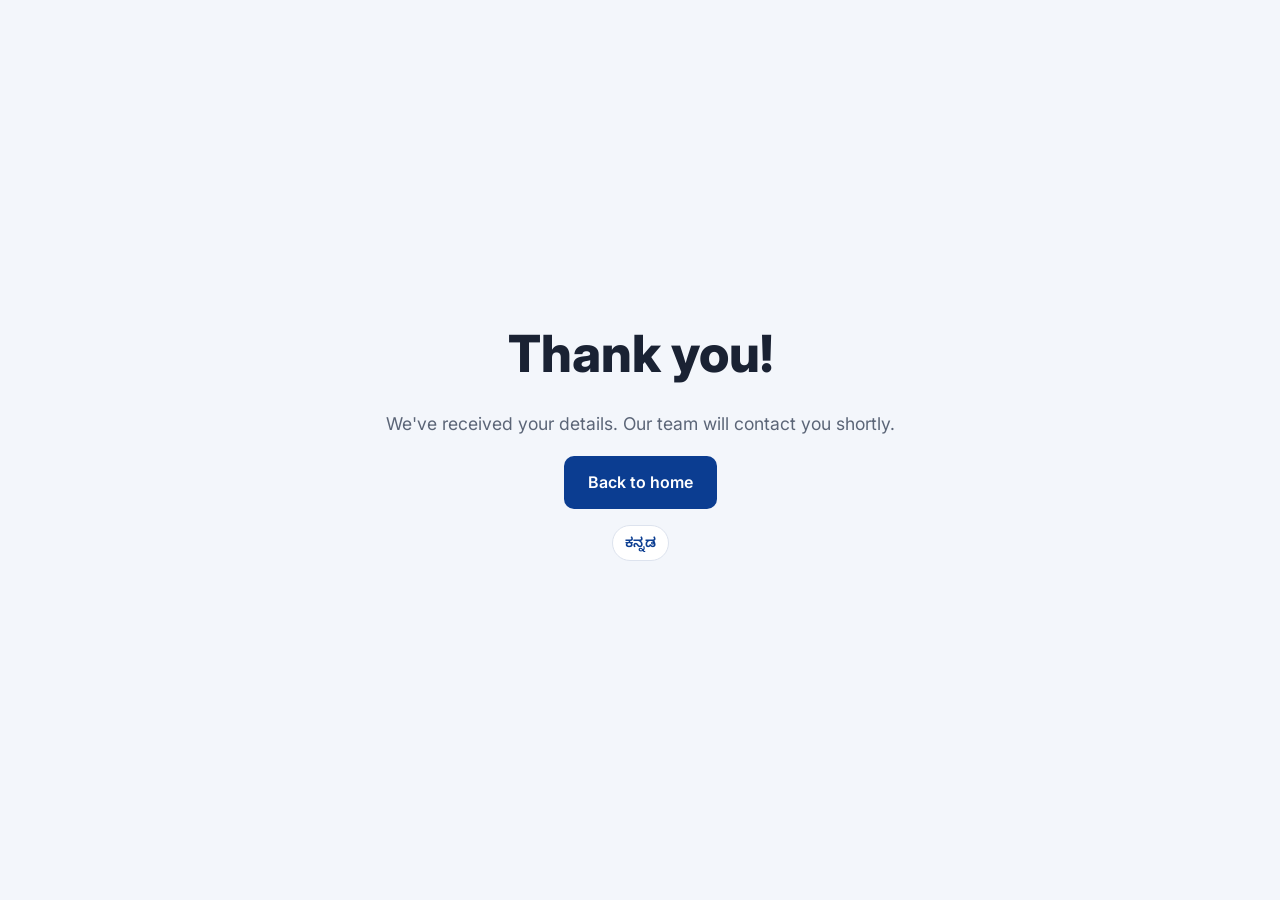
==== thanks.html @ fd77bb3b "Add delivery staffing website Static site for a delivery rider staffing business: services, process," ====
<!doctype html>
<html lang="en">
<head>
  <meta charset="utf-8">
  <meta name="viewport" content="width=device-width, initial-scale=1">
  <title>Thank You</title>
  <link href="https://fonts.googleapis.com/css2?family=Inter:wght@400;600;800&family=Noto+Sans+Kannada:wght@400;600;700&display=swap" rel="stylesheet">
  <link rel="stylesheet" href="styles.css">
</head>
<body>
  <main class="thanks">
    <div>
      <h1 data-i18n="thanks.title">Thank you!</h1>
      <p class="lead" data-i18n="thanks.body">We've received your details. Our team will contact you shortly.</p>
      <p><a href="/" class="btn btn-primary" data-i18n="thanks.back">Back to home</a></p>
      <p><button class="lang-btn" id="langBtn" type="button">ಕನ್ನಡ</button></p>
    </div>
  </main>
  <script src="script.js"></script>
</body>
</html>
---- styles.css ----
:root {
  --primary: #0b3d91;
  --primary-dark: #082c6a;
  --accent: #ff7a00;
  --text: #1a2233;
  --muted: #5b6577;
  --bg: #ffffff;
  --bg-alt: #f3f6fb;
  --border: #dde3ee;
  --radius: 14px;
  --shadow: 0 6px 24px rgba(11, 61, 145, 0.08);
}

* { box-sizing: border-box; }
html { scroll-behavior: smooth; scroll-padding-top: 72px; }
body {
  margin: 0;
  font-family: "Inter", "Noto Sans Kannada", system-ui, sans-serif;
  color: var(--text);
  background: var(--bg);
  line-height: 1.6;
}
html[lang="kn"] body { font-family: "Noto Sans Kannada", "Inter", system-ui, sans-serif; }
img { max-width: 100%; }
a { color: inherit; }
h1, h2, h3 { line-height: 1.2; margin: 0 0 .5em; }
h1 { font-size: clamp(2rem, 5vw, 3.2rem); font-weight: 800; }
h2 { font-size: clamp(1.6rem, 3.5vw, 2.2rem); font-weight: 700; }
h3 { font-size: 1.1rem; }

.container { width: 100%; max-width: 1140px; margin: 0 auto; padding: 0 16px; }
.narrow { max-width: 760px; }
.hidden { display: none; }

/* NAV */
.nav {
  position: sticky; top: 0; z-index: 50;
  background: rgba(255,255,255,.95);
  backdrop-filter: blur(8px);
  border-bottom: 1px solid var(--border);
}
.nav-inner { display: flex; align-items: center; justify-content: space-between; height: 64px; gap: 16px; }
.brand { font-weight: 800; text-decoration: none; color: var(--primary); font-size: 1.15rem; white-space: nowrap; }
.brand-mark { color: var(--accent); }
.nav-links { display: flex; gap: 24px; }
.nav-links a { text-decoration: none; color: var(--muted); font-weight: 500; font-size: .95rem; }
.nav-links a:hover { color: var(--primary); }
.nav-actions { display: flex; align-items: center; gap: 10px; }
.lang-btn {
  border: 1px solid var(--border); background: #fff; border-radius: 999px;
  padding: 6px 12px; cursor: pointer; font: inherit; font-size: .85rem; font-weight: 600; color: var(--primary);
}
.menu-btn { display: none; border: 0; background: none; font-size: 1.5rem; cursor: pointer; }

/* BUTTONS */
.btn {
  display: inline-block; padding: 12px 22px; border-radius: 10px; font-weight: 600;
  text-decoration: none; border: 2px solid transparent; cursor: pointer; font: inherit; font-weight: 600;
  transition: transform .1s ease, background .2s ease;
}
.btn:active { transform: translateY(1px); }
.btn-sm { padding: 8px 14px; font-size: .9rem; }
.btn-primary { background: var(--primary); color: #fff; }
.btn-primary:hover { background: var(--primary-dark); }
.btn-accent { background: var(--accent); color: #fff; }
.btn-accent:hover { background: #e56d00; }
.btn-ghost { border-color: var(--primary); color: var(--primary); background: transparent; }
.btn-block { width: 100%; }

/* HERO */
.hero { padding: 72px 0; background: linear-gradient(160deg, #eaf1ff 0%, #fff 60%); }
.hero-grid { display: grid; grid-template-columns: 1.2fr 1fr; gap: 48px; align-items: center; }
.eyebrow { color: var(--accent); font-weight: 700; text-transform: uppercase; letter-spacing: .08em; font-size: .8rem; margin: 0 0 12px; }
.lead { font-size: 1.1rem; color: var(--muted); max-width: 560px; }
.hero-cta { display: flex; gap: 12px; flex-wrap: wrap; margin-top: 24px; }
.hero-card {
  display: grid; grid-template-columns: 1fr 1fr; gap: 16px;
  background: #fff; border-radius: var(--radius); padding: 24px; box-shadow: var(--shadow); border: 1px solid var(--border);
}
.stat { padding: 16px; border-radius: 10px; background: var(--bg-alt); }
.stat strong { display: block; font-size: 1.6rem; color: var(--primary); }
.stat span { color: var(--muted); font-size: .9rem; }

/* SECTIONS */
.section { padding: 72px 0; }
.section-alt { background: var(--bg-alt); }
.section-dark { background: var(--primary); color: #fff; }
.section-dark .section-lead { color: #c9d7f2; }
.section-lead { color: var(--muted); max-width: 640px; margin-bottom: 32px; }

.cards { display: grid; grid-template-columns: repeat(4, 1fr); gap: 20px; }
.card { background: #fff; border: 1px solid var(--border); border-radius: var(--radius); padding: 24px; box-shadow: var(--shadow); }
.card p { color: var(--muted); margin: 0; font-size: .95rem; }
.icon { font-size: 1.8rem; margin-bottom: 12px; }

.chips { display: flex; flex-wrap: wrap; gap: 12px; margin-top: 16px; }
.chip { background: #fff; border: 1px solid var(--border); padding: 10px 18px; border-radius: 999px; font-weight: 500; }

.steps { list-style: none; padding: 0; margin: 32px 0 0; display: grid; grid-template-columns: repeat(4, 1fr); gap: 20px; }
.steps li { position: relative; padding: 24px; border-radius: var(--radius); border: 1px solid var(--border); }
.steps p { color: var(--muted); margin: 0; font-size: .95rem; }
.num {
  display: inline-grid; place-items: center; width: 36px; height: 36px; border-radius: 50%;
  background: var(--accent); color: #fff; font-weight: 700; margin-bottom: 12px;
}

.why-grid { display: grid; grid-template-columns: 1fr 1fr; gap: 48px; align-items: start; }
.checks { list-style: none; padding: 0; margin: 0; display: grid; gap: 12px; }
.checks li { padding-left: 32px; position: relative; font-weight: 500; }
.checks li::before {
  content: "✓"; position: absolute; left: 0; top: 0;
  width: 22px; height: 22px; border-radius: 50%; background: #dff5e6; color: #138a3d;
  display: grid; place-items: center; font-size: .8rem; font-weight: 700;
}
.checks-light li::before { background: rgba(255,255,255,.15); color: #fff; }

/* FORMS */
.form-wrap { display: grid; grid-template-columns: 1fr 1.2fr; gap: 48px; align-items: start; }
.form {
  background: #fff; color: var(--text); border-radius: var(--radius); padding: 28px;
  box-shadow: var(--shadow); border: 1px solid var(--border); display: grid; gap: 16px;
}
.row { display: grid; grid-template-columns: 1fr 1fr; gap: 16px; }
.form label { display: grid; gap: 6px; font-size: .9rem; font-weight: 600; }
.form input, .form select, .form textarea {
  font: inherit; font-weight: 400; padding: 10px 12px; border: 1px solid var(--border);
  border-radius: 8px; background: #fff; color: var(--text); width: 100%;
}
.form input:focus, .form select:focus, .form textarea:focus { outline: 2px solid var(--primary); outline-offset: 1px; border-color: transparent; }

.contact-mini { display: grid; gap: 10px; margin-top: 16px; }
.contact-line { text-decoration: none; font-weight: 600; color: var(--primary); }
.contact-grid { display: grid; grid-template-columns: 1fr 1fr; gap: 32px; align-items: center; }

/* FAQ */
details { border-bottom: 1px solid var(--border); padding: 16px 0; }
summary { cursor: pointer; font-weight: 600; }
details p { color: var(--muted); margin: 8px 0 0; }

.footer { background: #0a1630; color: #9fb0d0; padding: 24px 0; text-align: center; font-size: .9rem; }
.footer p { margin: 0; }

.wa-float {
  position: fixed; right: 18px; bottom: 18px; width: 56px; height: 56px; border-radius: 50%;
  background: #25d366; color: #fff; display: grid; place-items: center; font-size: 1.6rem;
  text-decoration: none; box-shadow: 0 6px 18px rgba(0,0,0,.2); z-index: 60;
}

/* THANKS PAGE */
.thanks { min-height: 100vh; display: grid; place-items: center; text-align: center; padding: 16px; background: var(--bg-alt); }

/* RESPONSIVE */
@media (max-width: 960px) {
  .cards, .steps { grid-template-columns: 1fr 1fr; }
  .hero-grid, .why-grid, .form-wrap, .contact-grid { grid-template-columns: 1fr; }
}
@media (max-width: 760px) {
  .menu-btn { display: block; }
  .nav-actions .btn { display: none; }
  .nav-links {
    display: none; position: absolute; top: 64px; left: 0; right: 0;
    flex-direction: column; gap: 0; background: #fff; border-bottom: 1px solid var(--border);
  }
  .nav-links.open { display: flex; }
  .nav-links a { padding: 14px 16px; border-top: 1px solid var(--border); }
  .hero, .section { padding: 48px 0; }
}
@media (max-width: 560px) {
  .cards, .steps, .row, .hero-card { grid-template-columns: 1fr; }
  .form { padding: 20px; }
}
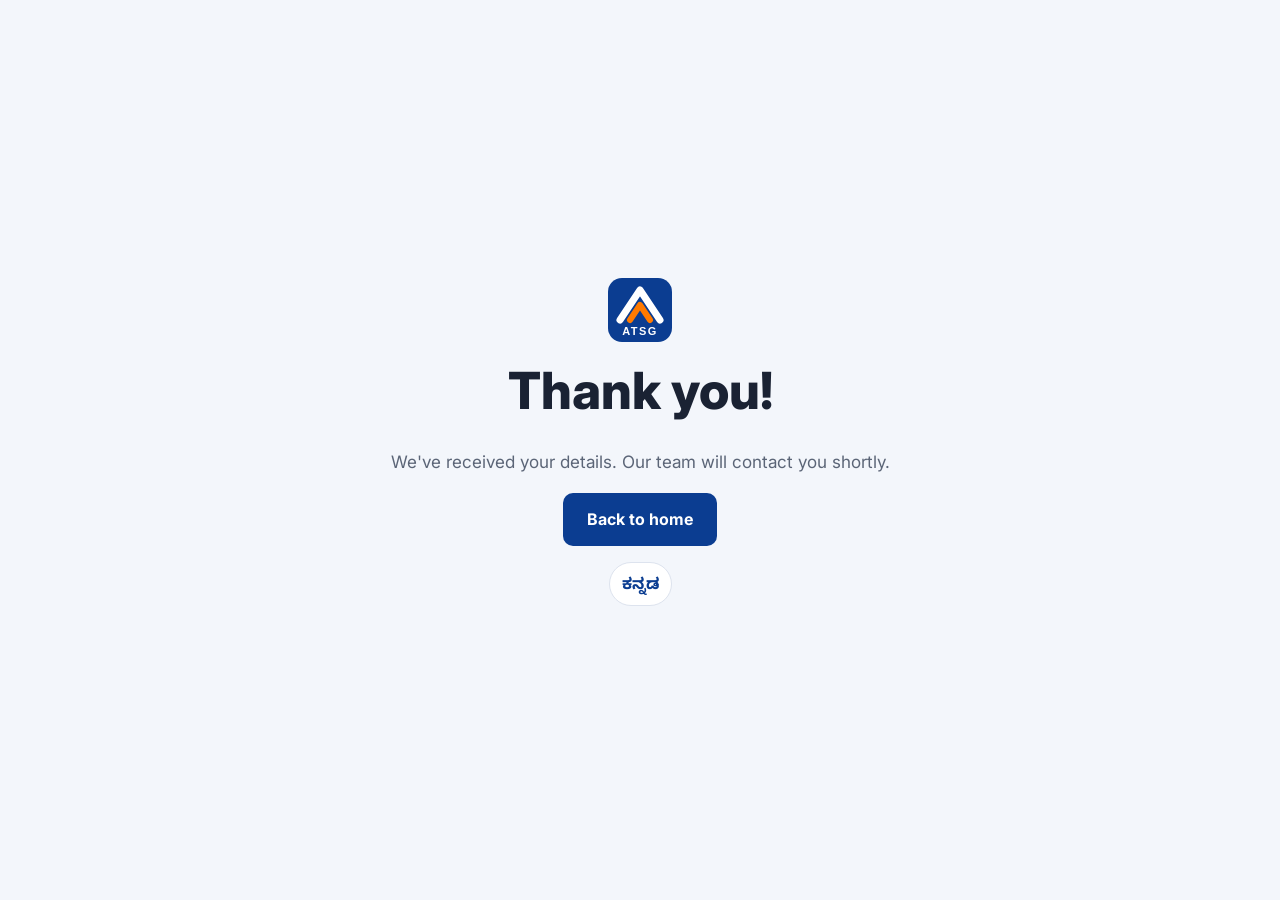
==== commit a5f8c2b8: "feat: updated come logo,name,email" ====
--- a/thanks.html
+++ b/thanks.html
@@ -5,11 +5,13 @@
   <meta name="viewport" content="width=device-width, initial-scale=1">
   <title>Thank You</title>
   <link href="https://fonts.googleapis.com/css2?family=Inter:wght@400;600;800&family=Noto+Sans+Kannada:wght@400;600;700&display=swap" rel="stylesheet">
+  <link rel="icon" href="images/logo.svg" type="image/svg+xml">
   <link rel="stylesheet" href="styles.css">
 </head>
 <body>
   <main class="thanks">
     <div>
+      <img src="images/logo.svg" alt="ATSG logo" width="64" height="64" style="margin:0 auto 16px">
       <h1 data-i18n="thanks.title">Thank you!</h1>
       <p class="lead" data-i18n="thanks.body">We've received your details. Our team will contact you shortly.</p>
       <p><a href="/" class="btn btn-primary" data-i18n="thanks.back">Back to home</a></p>
--- a/styles.css
+++ b/styles.css
@@ -1,171 +1,12 @@
-:root {
-  --primary: #0b3d91;
-  --primary-dark: #082c6a;
-  --accent: #ff7a00;
-  --text: #1a2233;
-  --muted: #5b6577;
-  --bg: #ffffff;
-  --bg-alt: #f3f6fb;
-  --border: #dde3ee;
-  --radius: 14px;
-  --shadow: 0 6px 24px rgba(11, 61, 145, 0.08);
-}
-
-* { box-sizing: border-box; }
-html { scroll-behavior: smooth; scroll-padding-top: 72px; }
-body {
-  margin: 0;
-  font-family: "Inter", "Noto Sans Kannada", system-ui, sans-serif;
-  color: var(--text);
-  background: var(--bg);
-  line-height: 1.6;
-}
-html[lang="kn"] body { font-family: "Noto Sans Kannada", "Inter", system-ui, sans-serif; }
-img { max-width: 100%; }
-a { color: inherit; }
-h1, h2, h3 { line-height: 1.2; margin: 0 0 .5em; }
-h1 { font-size: clamp(2rem, 5vw, 3.2rem); font-weight: 800; }
-h2 { font-size: clamp(1.6rem, 3.5vw, 2.2rem); font-weight: 700; }
-h3 { font-size: 1.1rem; }
-
-.container { width: 100%; max-width: 1140px; margin: 0 auto; padding: 0 16px; }
-.narrow { max-width: 760px; }
-.hidden { display: none; }
-
-/* NAV */
-.nav {
-  position: sticky; top: 0; z-index: 50;
-  background: rgba(255,255,255,.95);
-  backdrop-filter: blur(8px);
-  border-bottom: 1px solid var(--border);
-}
-.nav-inner { display: flex; align-items: center; justify-content: space-between; height: 64px; gap: 16px; }
-.brand { font-weight: 800; text-decoration: none; color: var(--primary); font-size: 1.15rem; white-space: nowrap; }
-.brand-mark { color: var(--accent); }
-.nav-links { display: flex; gap: 24px; }
-.nav-links a { text-decoration: none; color: var(--muted); font-weight: 500; font-size: .95rem; }
-.nav-links a:hover { color: var(--primary); }
-.nav-actions { display: flex; align-items: center; gap: 10px; }
-.lang-btn {
-  border: 1px solid var(--border); background: #fff; border-radius: 999px;
-  padding: 6px 12px; cursor: pointer; font: inherit; font-size: .85rem; font-weight: 600; color: var(--primary);
-}
-.menu-btn { display: none; border: 0; background: none; font-size: 1.5rem; cursor: pointer; }
-
-/* BUTTONS */
-.btn {
-  display: inline-block; padding: 12px 22px; border-radius: 10px; font-weight: 600;
-  text-decoration: none; border: 2px solid transparent; cursor: pointer; font: inherit; font-weight: 600;
-  transition: transform .1s ease, background .2s ease;
-}
-.btn:active { transform: translateY(1px); }
-.btn-sm { padding: 8px 14px; font-size: .9rem; }
-.btn-primary { background: var(--primary); color: #fff; }
-.btn-primary:hover { background: var(--primary-dark); }
-.btn-accent { background: var(--accent); color: #fff; }
-.btn-accent:hover { background: #e56d00; }
-.btn-ghost { border-color: var(--primary); color: var(--primary); background: transparent; }
-.btn-block { width: 100%; }
-
-/* HERO */
-.hero { padding: 72px 0; background: linear-gradient(160deg, #eaf1ff 0%, #fff 60%); }
-.hero-grid { display: grid; grid-template-columns: 1.2fr 1fr; gap: 48px; align-items: center; }
-.eyebrow { color: var(--accent); font-weight: 700; text-transform: uppercase; letter-spacing: .08em; font-size: .8rem; margin: 0 0 12px; }
-.lead { font-size: 1.1rem; color: var(--muted); max-width: 560px; }
-.hero-cta { display: flex; gap: 12px; flex-wrap: wrap; margin-top: 24px; }
-.hero-card {
-  display: grid; grid-template-columns: 1fr 1fr; gap: 16px;
-  background: #fff; border-radius: var(--radius); padding: 24px; box-shadow: var(--shadow); border: 1px solid var(--border);
-}
-.stat { padding: 16px; border-radius: 10px; background: var(--bg-alt); }
-.stat strong { display: block; font-size: 1.6rem; color: var(--primary); }
-.stat span { color: var(--muted); font-size: .9rem; }
-
-/* SECTIONS */
-.section { padding: 72px 0; }
-.section-alt { background: var(--bg-alt); }
-.section-dark { background: var(--primary); color: #fff; }
-.section-dark .section-lead { color: #c9d7f2; }
-.section-lead { color: var(--muted); max-width: 640px; margin-bottom: 32px; }
-
-.cards { display: grid; grid-template-columns: repeat(4, 1fr); gap: 20px; }
-.card { background: #fff; border: 1px solid var(--border); border-radius: var(--radius); padding: 24px; box-shadow: var(--shadow); }
-.card p { color: var(--muted); margin: 0; font-size: .95rem; }
-.icon { font-size: 1.8rem; margin-bottom: 12px; }
-
-.chips { display: flex; flex-wrap: wrap; gap: 12px; margin-top: 16px; }
-.chip { background: #fff; border: 1px solid var(--border); padding: 10px 18px; border-radius: 999px; font-weight: 500; }
-
-.steps { list-style: none; padding: 0; margin: 32px 0 0; display: grid; grid-template-columns: repeat(4, 1fr); gap: 20px; }
-.steps li { position: relative; padding: 24px; border-radius: var(--radius); border: 1px solid var(--border); }
-.steps p { color: var(--muted); margin: 0; font-size: .95rem; }
-.num {
-  display: inline-grid; place-items: center; width: 36px; height: 36px; border-radius: 50%;
-  background: var(--accent); color: #fff; font-weight: 700; margin-bottom: 12px;
-}
-
-.why-grid { display: grid; grid-template-columns: 1fr 1fr; gap: 48px; align-items: start; }
-.checks { list-style: none; padding: 0; margin: 0; display: grid; gap: 12px; }
-.checks li { padding-left: 32px; position: relative; font-weight: 500; }
-.checks li::before {
-  content: "✓"; position: absolute; left: 0; top: 0;
-  width: 22px; height: 22px; border-radius: 50%; background: #dff5e6; color: #138a3d;
-  display: grid; place-items: center; font-size: .8rem; font-weight: 700;
-}
-.checks-light li::before { background: rgba(255,255,255,.15); color: #fff; }
-
-/* FORMS */
-.form-wrap { display: grid; grid-template-columns: 1fr 1.2fr; gap: 48px; align-items: start; }
-.form {
-  background: #fff; color: var(--text); border-radius: var(--radius); padding: 28px;
-  box-shadow: var(--shadow); border: 1px solid var(--border); display: grid; gap: 16px;
-}
-.row { display: grid; grid-template-columns: 1fr 1fr; gap: 16px; }
-.form label { display: grid; gap: 6px; font-size: .9rem; font-weight: 600; }
-.form input, .form select, .form textarea {
-  font: inherit; font-weight: 400; padding: 10px 12px; border: 1px solid var(--border);
-  border-radius: 8px; background: #fff; color: var(--text); width: 100%;
-}
-.form input:focus, .form select:focus, .form textarea:focus { outline: 2px solid var(--primary); outline-offset: 1px; border-color: transparent; }
-
-.contact-mini { display: grid; gap: 10px; margin-top: 16px; }
-.contact-line { text-decoration: none; font-weight: 600; color: var(--primary); }
-.contact-grid { display: grid; grid-template-columns: 1fr 1fr; gap: 32px; align-items: center; }
-
-/* FAQ */
-details { border-bottom: 1px solid var(--border); padding: 16px 0; }
-summary { cursor: pointer; font-weight: 600; }
-details p { color: var(--muted); margin: 8px 0 0; }
-
-.footer { background: #0a1630; color: #9fb0d0; padding: 24px 0; text-align: center; font-size: .9rem; }
-.footer p { margin: 0; }
-
-.wa-float {
-  position: fixed; right: 18px; bottom: 18px; width: 56px; height: 56px; border-radius: 50%;
-  background: #25d366; color: #fff; display: grid; place-items: center; font-size: 1.6rem;
-  text-decoration: none; box-shadow: 0 6px 18px rgba(0,0,0,.2); z-index: 60;
-}
-
-/* THANKS PAGE */
-.thanks { min-height: 100vh; display: grid; place-items: center; text-align: center; padding: 16px; background: var(--bg-alt); }
-
-/* RESPONSIVE */
-@media (max-width: 960px) {
-  .cards, .steps { grid-template-columns: 1fr 1fr; }
-  .hero-grid, .why-grid, .form-wrap, .contact-grid { grid-template-columns: 1fr; }
-}
-@media (max-width: 760px) {
-  .menu-btn { display: block; }
-  .nav-actions .btn { display: none; }
-  .nav-links {
-    display: none; position: absolute; top: 64px; left: 0; right: 0;
-    flex-direction: column; gap: 0; background: #fff; border-bottom: 1px solid var(--border);
-  }
-  .nav-links.open { display: flex; }
-  .nav-links a { padding: 14px 16px; border-top: 1px solid var(--border); }
-  .hero, .section { padding: 48px 0; }
-}
-@media (max-width: 560px) {
-  .cards, .steps, .row, .hero-card { grid-template-columns: 1fr; }
-  .form { padding: 20px; }
-}
+:root{--primary:#0b3d91;--primary-dark:#082c6a;--accent:#ff7a00;--text:#1a2233;--muted:#5b6577;--bg:#fff;--bg-alt:#f3f6fb;--border:#dde3ee;--radius:14px;--shadow:0 6px 24px rgba(11,61,145,.08)}
+*{box-sizing:border-box}html{scroll-behavior:smooth;scroll-padding-top:72px}body{margin:0;font-family:Inter,"Noto Sans Kannada",system-ui,sans-serif;color:var(--text);background:var(--bg);line-height:1.6}html[lang=kn] body{font-family:"Noto Sans Kannada",Inter,system-ui,sans-serif}img{max-width:100%;display:block}a{color:inherit}h1,h2,h3{line-height:1.26;margin:0 0 .5em}h1{font-size:clamp(2rem,5vw,3.2rem);font-weight:800}h2{font-size:clamp(1.6rem,3.5vw,2.2rem);font-weight:700}h3{font-size:1.1rem;font-weight:700}
+/* Kannada heading weights apply even after swapping translated text */
+html[lang=kn] h1,html[lang=kn] h2,html[lang=kn] h3,html[lang=kn] summary,html[lang=kn] .stat strong{font-family:"Noto Sans Kannada",sans-serif;font-weight:800!important}html[lang=kn] h1{line-height:1.4}html[lang=kn] h2,html[lang=kn] h3{line-height:1.45}
+.container{width:100%;max-width:1140px;margin:auto;padding:0 16px}.narrow{max-width:760px}.nav{position:sticky;top:0;z-index:50;background:rgba(255,255,255,.97);backdrop-filter:blur(8px);border-bottom:1px solid var(--border)}.nav-inner{display:flex;align-items:center;justify-content:space-between;min-height:66px;gap:16px}.brand{display:flex;align-items:center;gap:10px;text-decoration:none;color:var(--primary);min-width:0}.brand-logo{width:40px;height:40px;flex-shrink:0}.brand-text{display:flex;flex-direction:column;line-height:1.1;min-width:0}.brand-text strong{font-size:1.25rem;font-weight:800;letter-spacing:.06em}.brand-text small{font-size:.62rem;font-weight:700;letter-spacing:.08em;color:var(--muted);white-space:nowrap}.brand-mark{color:var(--accent)}.nav-links{display:flex;gap:22px}.nav-links a{text-decoration:none;color:var(--muted);font-weight:600;font-size:.9rem}.nav-links a:hover{color:var(--primary)}.nav-actions{display:flex;align-items:center;gap:10px}.lang-btn{border:1px solid var(--border);background:#fff;border-radius:30px;padding:8px 12px;cursor:pointer;font:inherit;font-weight:700;color:var(--primary)}.menu-btn{display:none;border:0;background:none;font-size:1.5rem;cursor:pointer}.btn{display:inline-block;padding:12px 22px;border-radius:10px;font:inherit;font-weight:700;text-decoration:none;border:2px solid transparent;cursor:pointer;text-align:center}.btn-sm{padding:8px 14px;font-size:.9rem}.btn-primary{background:var(--primary);color:#fff}.btn-primary:hover{background:var(--primary-dark)}.btn-accent{background:var(--accent);color:#fff}.btn-accent:hover{background:#db6900}.btn-ghost{border-color:var(--primary);color:var(--primary);background:transparent}.btn-block{width:100%}
+.hero{padding:64px 0;background:linear-gradient(155deg,#eaf1ff,#fff 70%)}.hero-grid{display:grid;grid-template-columns:1.12fr 1fr;gap:42px;align-items:center}.eyebrow{color:var(--accent);font-weight:800;letter-spacing:.05em;font-size:.84rem;margin:0 0 12px}.lead{font-size:1.07rem;color:var(--muted)}.hero-cta{display:flex;gap:12px;flex-wrap:wrap;margin-top:24px}.feature-image{width:100%;object-fit:cover;border-radius:16px;box-shadow:var(--shadow)}.hero-image{height:220px;margin-bottom:16px}.hero-card{display:grid;grid-template-columns:repeat(2,1fr);gap:12px;background:#fff;border:1px solid var(--border);padding:18px;border-radius:var(--radius);box-shadow:var(--shadow)}.stat{background:var(--bg-alt);padding:14px;border-radius:10px}.stat strong{display:block;font-size:1.5rem;font-weight:800;color:var(--primary)}.stat span{font-size:.87rem;color:var(--muted)}
+.section{padding:72px 0}.section-alt{background:var(--bg-alt)}.section-dark{background:var(--primary);color:white}.section-dark .section-lead{color:#d2dff7}.section-lead{color:var(--muted);max-width:620px;margin:0 0 26px}.cards{display:grid;grid-template-columns:repeat(4,1fr);gap:18px}.card{background:white;border:1px solid var(--border);padding:24px;border-radius:var(--radius);box-shadow:var(--shadow)}.card p,.steps p{color:var(--muted);font-size:.95rem;margin:0}.icon{font-size:1.8rem;margin-bottom:12px}.chips{display:flex;flex-wrap:wrap;gap:12px}.chip{background:white;border:1px solid var(--border);padding:10px 18px;border-radius:30px;font-weight:600}.steps{display:grid;grid-template-columns:repeat(4,1fr);gap:18px;padding:0;margin:25px 0 0;list-style:none}.steps li{border:1px solid var(--border);padding:22px;border-radius:var(--radius)}.num{display:inline-grid;place-items:center;background:var(--accent);color:white;width:36px;height:36px;border-radius:50%;font-weight:800;margin-bottom:12px}.why-grid{display:grid;grid-template-columns:1fr 1fr;gap:48px;align-items:center}.company-image{height:230px}.checks{list-style:none;padding:0;margin:12px 0}.checks li{padding:8px 0 8px 30px;position:relative}.checks li:before{content:"✓";position:absolute;left:0;color:#12a76a;font-weight:900}.checks-light li:before{color:#ffaf4d}
+.form-wrap{display:grid;grid-template-columns:1fr 1.05fr;align-items:start;gap:48px}.form-image,.rider-image{height:230px;margin:15px 0 22px}.form{background:white;padding:28px;border:1px solid var(--border);border-radius:var(--radius);box-shadow:var(--shadow);color:var(--text)}.form label{display:block;font-size:.9rem;font-weight:600;margin-bottom:16px}.form label span{display:block;margin-bottom:5px}.form input,.form select,.form textarea{width:100%;border:1px solid #cad4e3;background:white;color:var(--text);font:inherit;border-radius:9px;padding:11px;margin-top:2px}.form input:focus,.form select:focus,.form textarea:focus{outline:2px solid #8ab5ff;outline-offset:1px}.row{display:grid;grid-template-columns:1fr 1fr;gap:14px}.form-note{color:var(--muted);font-size:.82rem;margin:12px 0 0}.contact-mini{display:flex;flex-direction:column;gap:14px;margin-top:20px}.contact-line{text-decoration:none;color:var(--primary);font-weight:700;overflow-wrap:anywhere}.section-dark .form-note{color:var(--muted)}details{border-bottom:1px solid var(--border);padding:17px 0}summary{cursor:pointer;font-weight:700}details p{color:var(--muted)}.contact-grid{display:grid;grid-template-columns:1fr 1fr;gap:32px}.footer{background:#081f46;color:#fff;padding:22px 0}.footer p{margin:0;font-size:.9rem}
+/* Audience choice cards in hero */
+.paths{display:grid;grid-template-columns:1fr 1fr;gap:14px;margin-bottom:16px}.path-card{display:flex;flex-direction:column;gap:4px;background:#fff;border:2px solid var(--border);border-radius:var(--radius);padding:12px;text-decoration:none;box-shadow:var(--shadow);transition:border-color .15s,transform .15s}.path-card:hover{border-color:var(--primary);transform:translateY(-2px)}.path-card img{border-radius:10px;aspect-ratio:3/2;object-fit:cover;margin-bottom:6px}.path-tag{font-size:.75rem;font-weight:800;letter-spacing:.05em;text-transform:uppercase;color:var(--primary)}.path-rider .path-tag{color:var(--accent)}.path-card strong{font-size:1rem;line-height:1.3}.path-go{font-size:.85rem;font-weight:700;color:var(--muted)}
+@media(max-width:900px){.nav-links{display:none;position:absolute;top:65px;left:0;right:0;background:#fff;padding:18px;box-shadow:var(--shadow);flex-direction:column}.nav-links.open{display:flex}.menu-btn{display:block}.hero-grid,.why-grid,.form-wrap{grid-template-columns:1fr;gap:26px}.cards,.steps{grid-template-columns:repeat(2,1fr)}}@media(max-width:560px){.brand-text small{display:none}.section{padding:52px 0}.hero{padding:40px 0}.cards,.steps,.contact-grid,.row{grid-template-columns:1fr}.form{padding:18px}.nav-actions .btn-sm{display:none}.hero-image,.form-image,.rider-image,.company-image{height:195px}}
+.thanks{min-height:100vh;display:grid;place-items:center;text-align:center;padding:16px;background:var(--bg-alt)}
